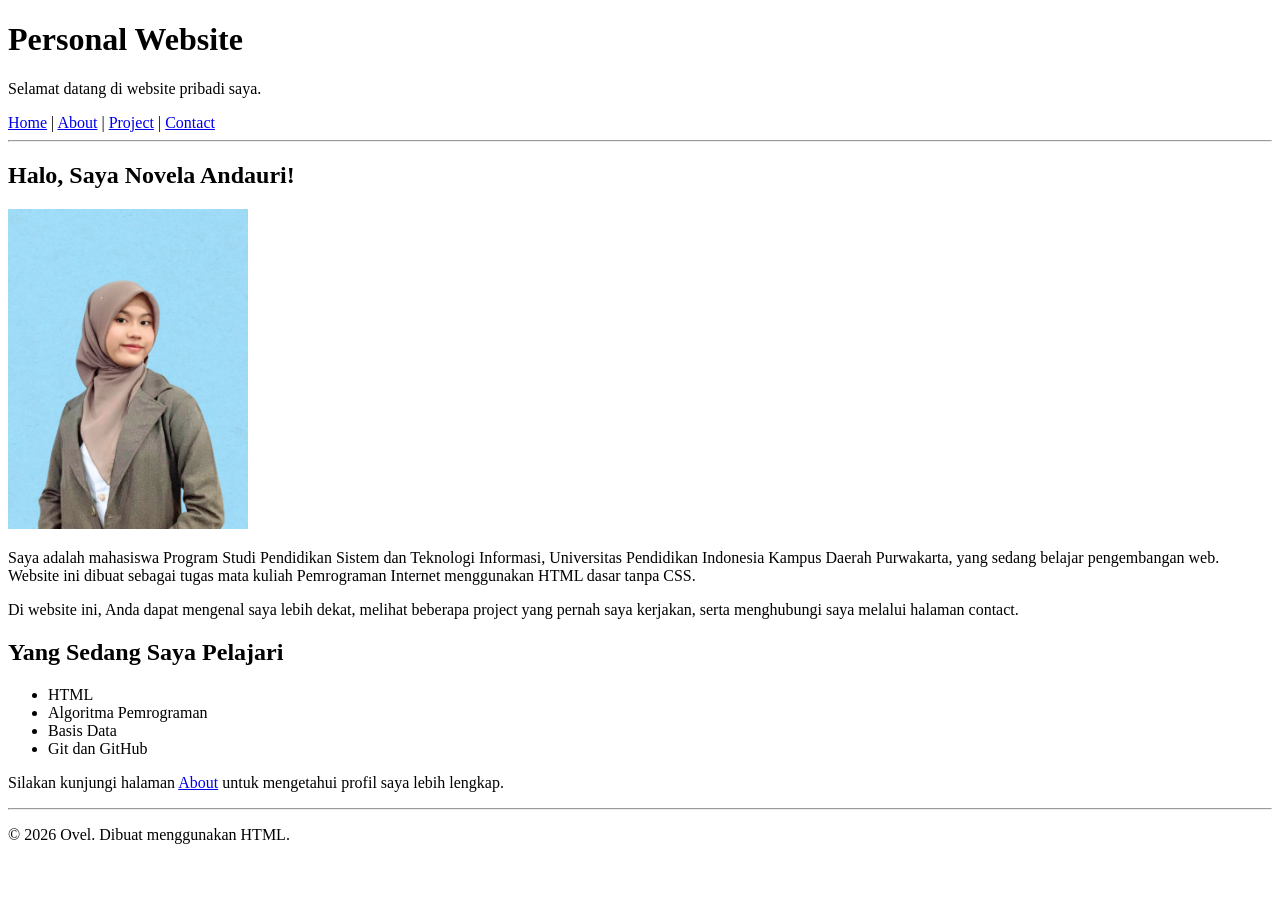
==== Novela_2500238_tugas promnet_3A/01-tugas.html @ 253c510d "Commit Pertama" ====
<!DOCTYPE html>
<html lang="id">

<head>
    <meta charset="UTF-8">
    <title>Personal Website - Home</title>
</head>

<body>
    <h1>Personal Website</h1>
    <p>Selamat datang di website pribadi saya.</p>

    <nav>
        <a href="01-tugas.html">Home</a> |
        <a href="about.html">About</a> |
        <a href="project.html">Project</a> |
        <a href="kontak.html">Contact</a>
    </nav>

    <hr>

    <h2>Halo, Saya Novela Andauri!</h2>
    <img src="../assets/ovel.jpg" alt="Foto profil mahasiswa" width="240">

    <p>Saya adalah mahasiswa Program Studi Pendidikan Sistem dan Teknologi Informasi, Universitas
        Pendidikan Indonesia Kampus Daerah Purwakarta, yang sedang belajar pengembangan web.
        Website ini dibuat sebagai tugas mata kuliah Pemrograman Internet menggunakan HTML dasar tanpa CSS.</p>

    <p>Di website ini, Anda dapat mengenal saya lebih dekat, melihat beberapa project yang pernah saya kerjakan,
        serta menghubungi saya melalui halaman contact.</p>

    <h2>Yang Sedang Saya Pelajari</h2>
    <ul>
        <li>HTML</li>
        <li>Algoritma Pemrograman</li>
        <li>Basis Data</li>
        <li>Git dan GitHub</li>
    </ul>

    <p>Silakan kunjungi halaman <a href="about.html">About</a> untuk mengetahui profil saya lebih lengkap.</p>

    <hr>
    <p>&copy; 2026 Ovel. Dibuat menggunakan HTML.</p>
</body>

</html>
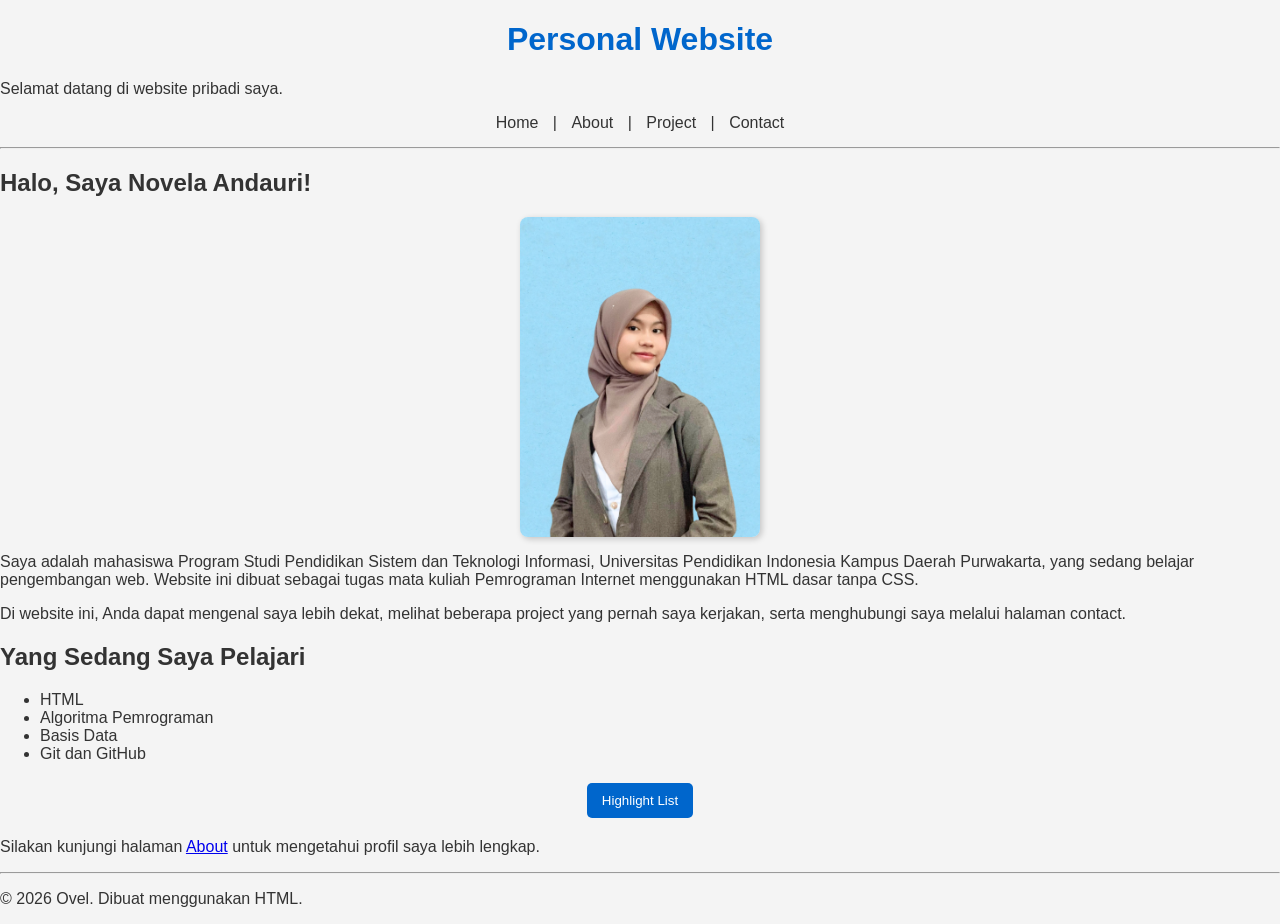
==== commit ff16f6cd: "Update tugas.html dan tambah CSS/JS" ====
--- a/Novela_2500238_tugas promnet_3A/01-tugas.html
+++ b/Novela_2500238_tugas promnet_3A/01-tugas.html
@@ -4,6 +4,8 @@
 <head>
     <meta charset="UTF-8">
     <title>Personal Website - Home</title>
+    <link rel="stylesheet" href="style.css">
+    <script src="script.js" defer></script>
 </head>
 
 <body>
@@ -30,12 +32,14 @@
         serta menghubungi saya melalui halaman contact.</p>
 
     <h2>Yang Sedang Saya Pelajari</h2>
-    <ul>
+    <ul id="list-belajar">
         <li>HTML</li>
         <li>Algoritma Pemrograman</li>
         <li>Basis Data</li>
         <li>Git dan GitHub</li>
     </ul>
+
+    <button id="btn-highlight">Highlight List</button>
 
     <p>Silakan kunjungi halaman <a href="about.html">About</a> untuk mengetahui profil saya lebih lengkap.</p>
 
--- a/Novela_2500238_tugas promnet_3A/style.css
+++ b/Novela_2500238_tugas promnet_3A/style.css
@@ -0,0 +1,54 @@
+body {
+    font-family: Arial, sans-serif;
+    margin: 0;
+    background: #f4f4f4;
+    color: #333;
+}
+
+h1 {
+    text-align: center;
+    color: #0066cc;
+}
+
+nav {
+    text-align: center;
+    margin: 15px 0;
+}
+
+nav a {
+    text-decoration: none;
+    color: #333;
+    margin: 0 10px;
+}
+
+nav a:hover {
+    color: #0066cc;
+    font-weight: bold;
+}
+
+img {
+    display: block;
+    margin: 10px auto;
+    border-radius: 8px;
+    box-shadow: 2px 2px 6px rgba(0,0,0,0.2);
+}
+
+button {
+    display: block;
+    margin: 20px auto;
+    padding: 10px 15px;
+    background: #0066cc;
+    color: #fff;
+    border: none;
+    border-radius: 5px;
+    cursor: pointer;
+}
+
+button:hover {
+    background: #004c99;
+}
+
+.highlight {
+    background-color: yellow;
+    font-weight: bold;
+}
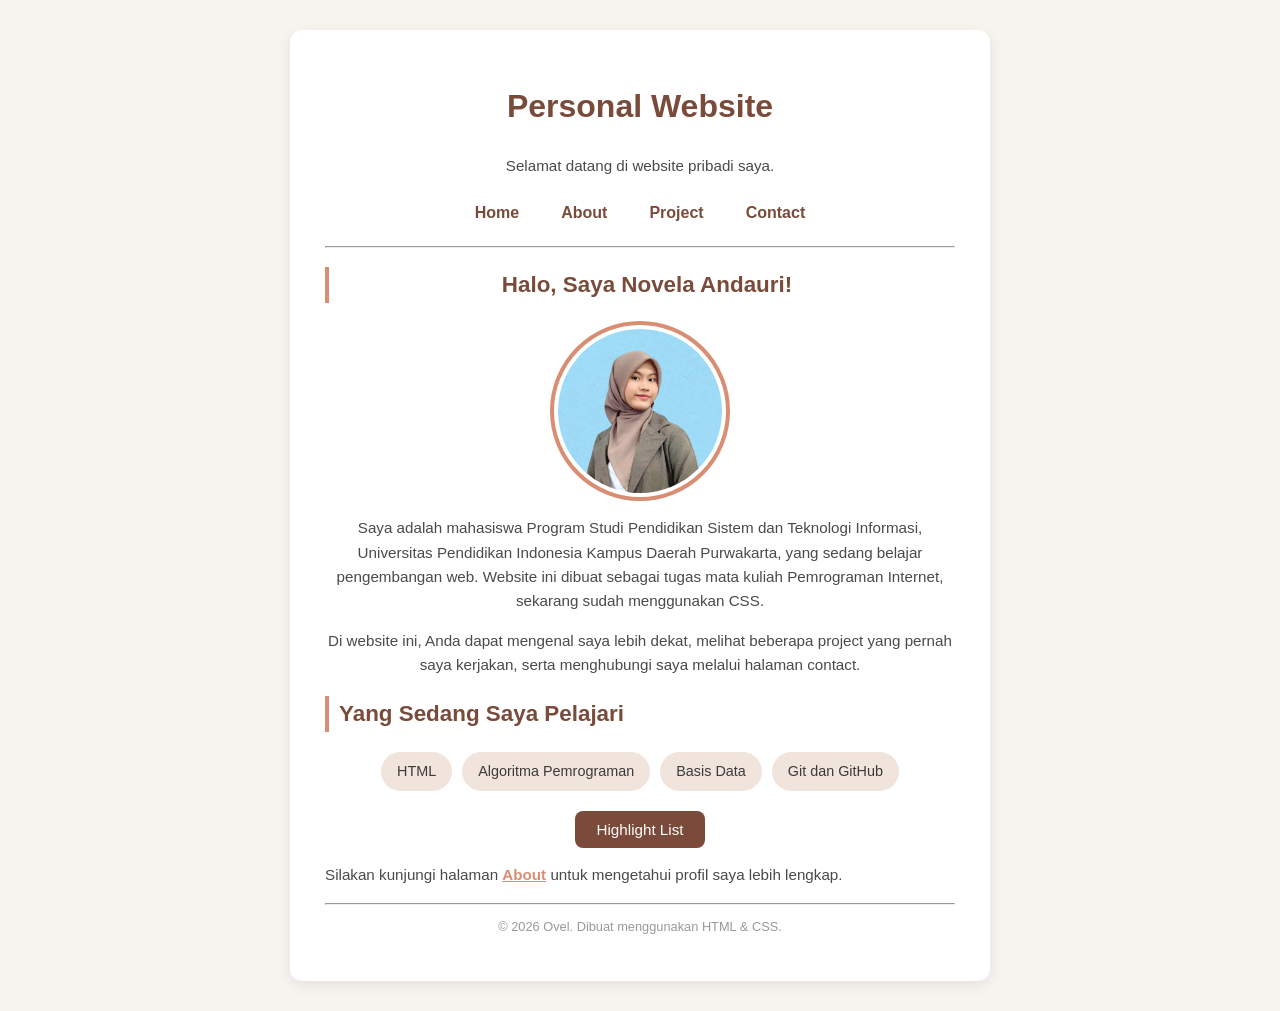
==== commit c9c35b2f: "Update styling CSS halaman personal website" ====
--- a/Novela_2500238_tugas promnet_3A/01-tugas.html
+++ b/Novela_2500238_tugas promnet_3A/01-tugas.html
@@ -3,48 +3,63 @@
 
 <head>
     <meta charset="UTF-8">
+    <meta name="viewport" content="width=device-width, initial-scale=1.0">
     <title>Personal Website - Home</title>
     <link rel="stylesheet" href="style.css">
     <script src="script.js" defer></script>
 </head>
 
 <body>
-    <h1>Personal Website</h1>
-    <p>Selamat datang di website pribadi saya.</p>
+    <div class="container">
 
-    <nav>
-        <a href="01-tugas.html">Home</a> |
-        <a href="about.html">About</a> |
-        <a href="project.html">Project</a> |
-        <a href="kontak.html">Contact</a>
-    </nav>
+        <header>
+            <h1>Personal Website</h1>
+            <p style="text-align: center;">Selamat datang di website pribadi saya.</p>
+        </header>
 
-    <hr>
+        <nav class=" navbar">
+            <a href="01-tugas.html" class="nav-link">Home</a>
+            <a href="about.html" class="nav-link">About</a>
+            <a href="project.html" class="nav-link">Project</a>
+            <a href="kontak.html" class="nav-link">Contact</a>
+        </nav>
 
-    <h2>Halo, Saya Novela Andauri!</h2>
-    <img src="../assets/ovel.jpg" alt="Foto profil mahasiswa" width="240">
+        <hr>
 
-    <p>Saya adalah mahasiswa Program Studi Pendidikan Sistem dan Teknologi Informasi, Universitas
-        Pendidikan Indonesia Kampus Daerah Purwakarta, yang sedang belajar pengembangan web.
-        Website ini dibuat sebagai tugas mata kuliah Pemrograman Internet menggunakan HTML dasar tanpa CSS.</p>
+        <section class="profile-section">
+            <h2>Halo, Saya Novela Andauri!</h2>
+            <img src="../assets/ovel.jpg" alt="Foto profil mahasiswa" class="profile-img">
 
-    <p>Di website ini, Anda dapat mengenal saya lebih dekat, melihat beberapa project yang pernah saya kerjakan,
-        serta menghubungi saya melalui halaman contact.</p>
+            <p>Saya adalah mahasiswa Program Studi Pendidikan Sistem dan Teknologi Informasi, Universitas
+                Pendidikan Indonesia Kampus Daerah Purwakarta, yang sedang belajar pengembangan web.
+                Website ini dibuat sebagai tugas mata kuliah Pemrograman Internet, sekarang sudah menggunakan CSS.
+            </p>
 
-    <h2>Yang Sedang Saya Pelajari</h2>
-    <ul id="list-belajar">
-        <li>HTML</li>
-        <li>Algoritma Pemrograman</li>
-        <li>Basis Data</li>
-        <li>Git dan GitHub</li>
-    </ul>
+            <p>Di website ini, Anda dapat mengenal saya lebih dekat, melihat beberapa project yang pernah saya
+                kerjakan, serta menghubungi saya melalui halaman contact.</p>
+        </section>
 
-    <button id="btn-highlight">Highlight List</button>
+        <section class="skills-section">
+            <h2>Yang Sedang Saya Pelajari</h2>
+            <ul id="list-belajar">
+                <li class="skill-item">HTML</li>
+                <li class="skill-item">Algoritma Pemrograman</li>
+                <li class="skill-item">Basis Data</li>
+                <li class="skill-item">Git dan GitHub</li>
+            </ul>
 
-    <p>Silakan kunjungi halaman <a href="about.html">About</a> untuk mengetahui profil saya lebih lengkap.</p>
+            <button id="btn-highlight">Highlight List</button>
+        </section>
 
-    <hr>
-    <p>&copy; 2026 Ovel. Dibuat menggunakan HTML.</p>
+        <p>Silakan kunjungi halaman <a href="about.html" class="text-link">About</a> untuk mengetahui profil saya
+            lebih lengkap.</p>
+
+        <hr>
+        <footer>
+            <p>&copy; 2026 Ovel. Dibuat menggunakan HTML & CSS.</p>
+        </footer>
+
+    </div>
 </body>
 
 </html>
--- a/Novela_2500238_tugas promnet_3A/style.css
+++ b/Novela_2500238_tugas promnet_3A/style.css
@@ -1,54 +1,164 @@
+* {
+    box-sizing: border-box;
+}
+
 body {
-    font-family: Arial, sans-serif;
     margin: 0;
-    background: #f4f4f4;
-    color: #333;
+    font-family: 'Segoe UI', Tahoma, sans-serif;
+    background-color: #f7f3ef;
+    color: #3b3b3b;
+    line-height: 1.6;
+}
+
+h1,
+h2 {
+    font-family: 'Poppins', 'Segoe UI', sans-serif;
+    color: #7a4b3a;
 }
 
 h1 {
+    font-size: 2rem;
     text-align: center;
-    color: #0066cc;
 }
 
-nav {
-    text-align: center;
-    margin: 15px 0;
+h2 {
+    font-size: 1.4rem;
+    border-left: 4px solid #d98e73;
+    padding-left: 10px;
 }
 
-nav a {
-    text-decoration: none;
-    color: #333;
-    margin: 0 10px;
+p {
+    font-size: 0.95rem;
+    color: #4a4a4a;
 }
 
-nav a:hover {
-    color: #0066cc;
-    font-weight: bold;
+.container {
+    width: min(700px, 92%);
+    margin: 30px auto;
+    background-color: #ffffff;
+    padding: 30px 35px;
+    border-radius: 12px;
+    box-shadow: 0 4px 14px rgba(0, 0, 0, 0.08);
 }
 
-img {
-    display: block;
-    margin: 10px auto;
-    border-radius: 8px;
-    box-shadow: 2px 2px 6px rgba(0,0,0,0.2);
+.navbar {
+    display: flex;
+    justify-content: center;
+    flex-wrap: wrap;
+    gap: 18px;
+    margin-bottom: 15px;
 }
 
-button {
+.nav-link {
+    text-decoration: none;
+    color: #7a4b3a;
+    font-weight: 600;
+    padding: 6px 12px;
+    border-radius: 6px;
+    transition: background-color 0.3s ease, color 0.3s ease;
+}
+
+.nav-link:hover {
+    background-color: #d98e73;
+    color: #fff;
+}
+
+.profile-section {
+    text-align: center;
+}
+
+.profile-img {
+    width: 180px;
+    height: 180px;
+    object-fit: cover;
+    border-radius: 50%;
+    border: 4px solid #d98e73;
+    padding: 4px;
+    margin: 15px auto;
     display: block;
-    margin: 20px auto;
-    padding: 10px 15px;
-    background: #0066cc;
+    animation: fadeIn 1.2s ease-in;
+}
+
+#list-belajar {
+    display: flex;
+    flex-wrap: wrap;
+    justify-content: center;
+    gap: 10px;
+    list-style: none;
+    padding: 0;
+    margin: 20px 0;
+}
+
+.skill-item {
+    background-color: #f1e4dc;
+    padding: 8px 16px;
+    border-radius: 20px;
+    font-size: 0.9rem;
+    transition: transform 0.25s ease, background-color 0.25s ease;
+}
+
+.skill-item:hover {
+    background-color: #d98e73;
+    color: #fff;
+    transform: translateY(-3px);
+}
+
+#list-belajar.highlight .skill-item {
+    background-color: #f6c453;
+    color: #3b3b3b;
+}
+
+/* ================================
+   BUTTON (ID selector + hover/transition)
+================================= */
+#btn-highlight {
+    display: block;
+    margin: 10px auto 0;
+    padding: 10px 22px;
+    background-color: #7a4b3a;
     color: #fff;
     border: none;
-    border-radius: 5px;
+    border-radius: 8px;
+    font-size: 0.95rem;
     cursor: pointer;
+    transition: background-color 0.3s ease, transform 0.2s ease;
 }
 
-button:hover {
-    background: #004c99;
+#btn-highlight:hover {
+    background-color: #5c3527;
+    transform: scale(1.05);
 }
 
-.highlight {
-    background-color: yellow;
-    font-weight: bold;
+/* ================================
+   LINK BIASA DI DALAM TEKS
+================================= */
+.text-link {
+    color: #d98e73;
+    font-weight: 600;
+    transition: color 0.3s ease;
 }
+
+.text-link:hover {
+    color: #7a4b3a;
+}
+
+footer p {
+    text-align: center;
+    font-size: 0.8rem;
+    color: #999;
+}
+
+/* ================================
+   ANIMASI TAMBAHAN (bonus @keyframes)
+================================= */
+@keyframes fadeIn {
+    from {
+        opacity: 0;
+        transform: translateY(-15px);
+    }
+
+    to {
+        opacity: 1;
+        transform: translateY(0);
+    }
+}
